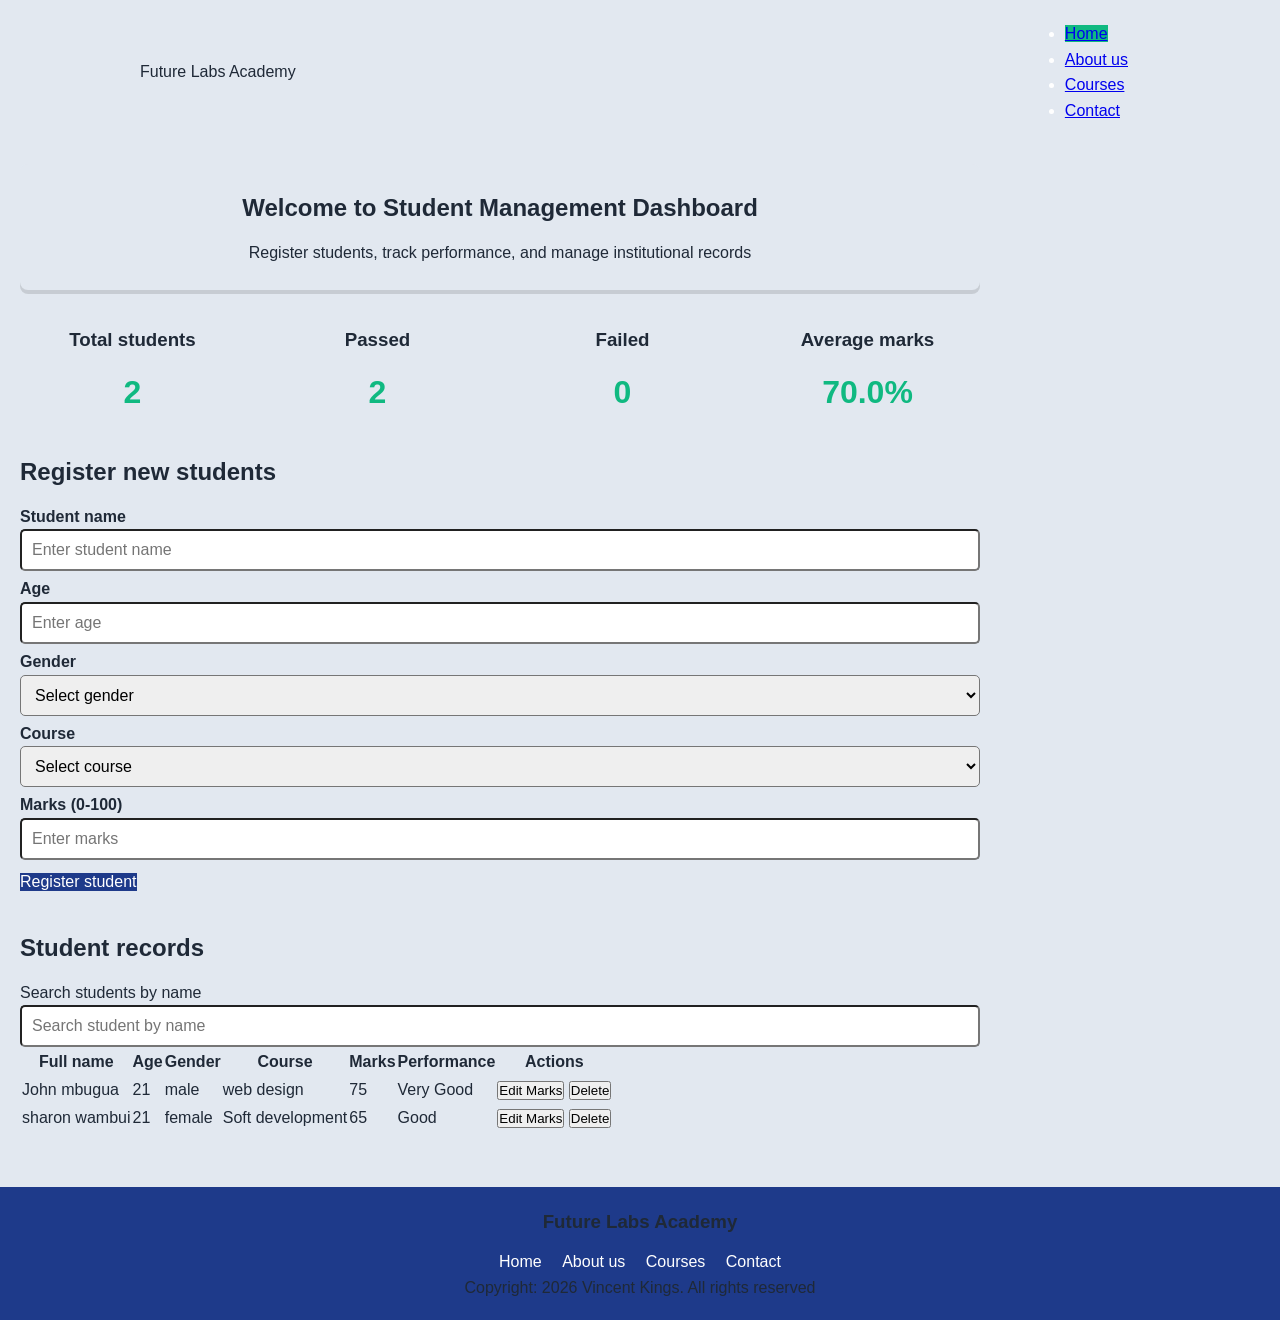
==== index.html @ 4e422dd6 "Student Management system" ====
<!DOCTYPE html>
<html lang="en">
<head>
    <meta charset="UTF-8">
    <meta name="viewport" content="width=device-width, initial-scale=1.0">
    <title>Student Management System | Home</title>
    <link rel="stylesheet" href="css/style.css">
</head>
<body>
    <header>
        <nav class="navbar">
            <div class="logo">Future Labs Academy</div>
            <button id="menu-toggle" class="menu-btn" type="button" aria-label="Toggle navigation">Menu</button>
            <ul id="nav-links" class="nav-links">
                <li><a href="index.html" class="active">Home</a></li>
                <li><a href="about.html">About us</a></li>
                <li><a href="courses.html">Courses</a></li>
                <li><a href="contact.html">Contact</a></li>
            </ul>
        </nav>
    </header>

    <main>
        <section class="hero">
            <h1>Welcome to Student Management Dashboard</h1>
            <p>Register students, track performance, and manage institutional records</p>
        </section>

        <section class="dashboard-stats">
            <div class="stat-card">
                <h3>Total students</h3>
                <p id="total-students">0</p>
            </div>
            <div class="stat-card">
                <h3>Passed</h3>
                <p id="passed-students">0</p>
            </div>
            <div class="stat-card">
                <h3>Failed</h3>
                <p id="failed-students">0</p>
            </div>
            <div class="stat-card">
                <h3>Average marks</h3>
                <p id="average-marks">0</p>
            </div>
        </section>

        <section class="registration-section">
            <h2>Register new students</h2>
            <form id="student-form">
                <div class="form-group">
                    <label for="student-name">Student name</label>
                    <input type="text" id="student-name" placeholder="Enter student name" required>
                </div>
                <div class="form-group">
                    <label for="student-age">Age</label>
                    <input type="number" id="student-age" min="1" placeholder="Enter age" required>
                </div>
                <div class="form-group">
                    <label for="student-gender">Gender</label>
                    <select id="student-gender" required>
                        <option value="">Select gender</option>
                        <option value="male">Male</option>
                        <option value="female">Female</option>
                    </select>
                </div>
                <div class="form-group">
                    <label for="student-course">Course</label>
                    <select id="student-course" required>
                        <option value="">Select course</option>
                        <option value="software development">Software development</option>
                        <option value="web design">Web design</option>
                        <option value="data analysis">Data analysis</option>
                        <option value="cyber security">Cyber security</option>
                        <option value="networking">Networking</option>
                    </select>
                </div>
                <div class="form-group">
                    <label for="student-mark">Marks (0-100)</label>
                    <input type="number" id="student-mark" min="0" max="100" placeholder="Enter marks" required>
                </div>
                <button type="submit" class="btn-primary">Register student</button>
                <p id="form-message" aria-live="polite"></p>
            </form>
        </section>

        <section class="records-section">
            <h2>Student records</h2>
            <div class="search-box">
                <label for="search-input">Search students by name</label>
                <input type="search" id="search-input" placeholder="Search student by name">
            </div>
            <div class="table-container">
                <table id="student-table">
                    <thead>
                        <tr>
                            <th>Full name</th>
                            <th>Age</th>
                            <th>Gender</th>
                            <th>Course</th>
                            <th>Marks</th>
                            <th>Performance</th>
                            <th>Actions</th>
                        </tr>
                    </thead>
                    <tbody id="student-list"></tbody>
                </table>
                <p id="no-result-message" aria-live="polite"></p>
            </div>
        </section>
    </main>

    <footer>
        <h3>Future Labs Academy</h3>
        <div class="footer-links">
            <a href="index.html">Home</a>
            <a href="about.html">About us</a>
            <a href="courses.html">Courses</a>
            <a href="contact.html">Contact</a>
        </div>
        <p class="rights">Copyright: 2026 Vincent Kings. All rights reserved</p>
    </footer>

    <script src="js/script.js"></script>
</body>
</html>
---- css/style.css ----
:root{
    --primary-color:#1e3a8a;
    --secondary-color: #10b981;
    --bg-color: #e2e8f0;
    --card-bg: #ffffff;
    --text-dark: #1f2937;
    --radius:8px;
    --shadow:0 2px 8px rgba(0, 0, 0, 0.12);
}


*{
    box-sizing: border-box;
    margin: 0;
    padding: 0;
}

body{
    font-family: 'Segoe UI', Tahoma, Geneva, Verdana, sans-serif;
    background-color: var(--bg-color);
    color: var(--text-dark);
    line-height: 1.6;
}

main{
    max-width: 1000px;
    margin: 0;
    padding: 20px;
}

section{
    margin-bottom: 35px;
}

h1, h2, h3 {
    color: var(--text-dark);
    margin-bottom: 12px;
}

header{
    background-color: var(--bg-color)
    color: white;
    padding: 15px;
}

.navbar{
    max-width: 1000px;
    margin: auto;
    display: flex;
    justify-content: space-between;
    align-items: center;
    flex-wrap: wrap;
}

.nav-links{
    color: white;
    text-decoration: none;
    padding: 6px 12px;
    border-radius: 4px;
}

.nav-links a:hover, .nav-links a.active{
    background-color: var(--secondary-color)
}


.menu-btn{
    display: none;
    background: none;border: 1px solid white;
    color: white;
    font-size: 1.1rem;
    padding: 10px;
    border-radius: 4px;
    cursor: pointer;
}

.hero{
    background-color: var(--bg-color);
    padding: 25px;
    border-radius: 8px;
    box-shadow: 0 4px rgba(0, 0, 0, 0.12);
    text-align: center;
    border-left: 5px solid var(#10b981);
}
 .dashboard-stats{
    display: grid;
    grid-template-columns: repeat(4, 1fr);
    gap:20px;
 }

 .grid-section{
    display: grid;
    grid-template-columns: repeat(3, 1fr);
    gap: 20px;
 }

 .stat-card .card{
    background-color: var(--card-bg);
    padding: 20px;
    border-radius: var(8px);
    box-shadow: 2px rgba(0, 0, 0,  0.12);
 }

 .stat-card{
    text-align: center;
 }

 .stat-card p{
    font-size: 2rem;
    font-weight: bold;
    color: var(--secondary-color);
 }

 .form-group{
    display: block;
    font-weight: 600;
    margin-bottom: 5px;
 }

 input, select, textarea{
    width: 100%;
    padding: 10px;
    border-radius: 5px;
    font-size: 1rem;
 }

 input:focus, select:focus,textarea:focus{
    border-color:var(--primary-color);
 }

 .btn-primary{
    display: inline-block;
    background-color: var(--primary-color);
    color: white;
    border: none;
    font-size: 1rem;
    margin-top: 8px;
 }

 .social-links{
    display: flex;
    flex-wrap: wrap;
    gap: 10px;
 }

 .social-badge{
    background-color: var(--primary-color);
    color: grey;
    border-radius: 10px;
    font-size: 1rem;
 }

 .social-badge:hover{
    background-color: var(--secondary-color);
 }


 footer-links{
    margin: 10px;
 }

 .footer-links a{
    color: white;
    text-decoration: none;
    margin: 8px;
 }

 .footer-links:hover{
    background-color: var(--secondary-color);
 }

 footer{
    background-color: var(--primary-color);
    text-align: center;
    padding: 20px;
 }
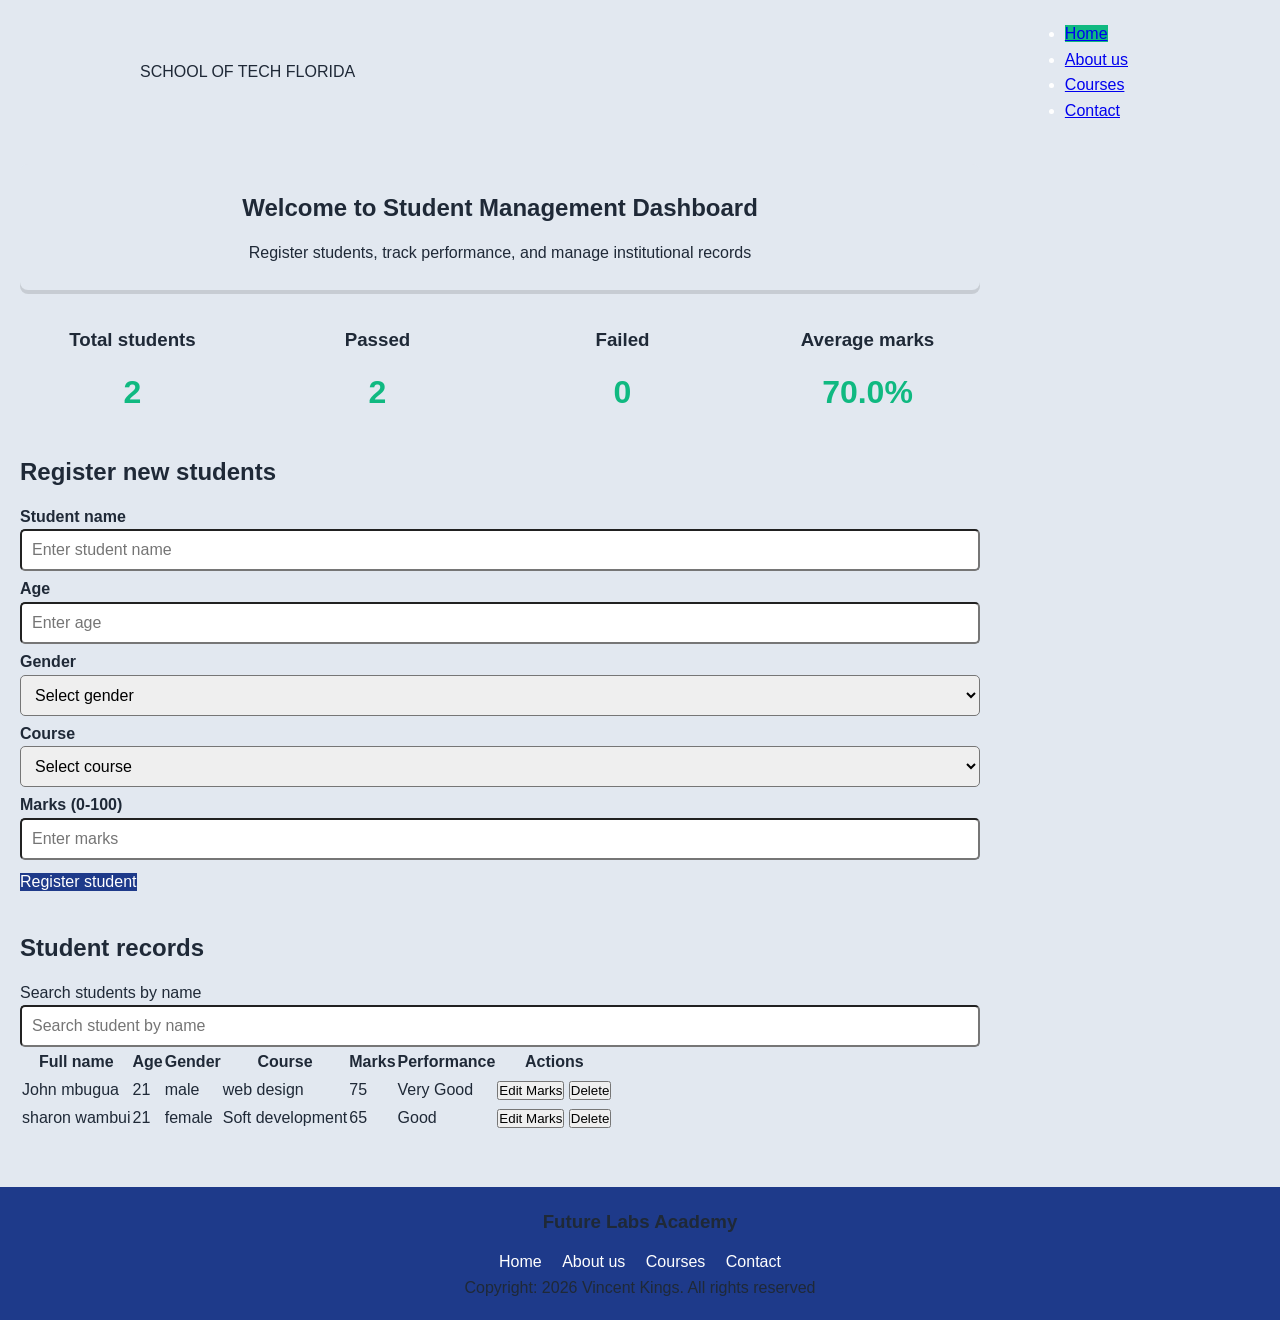
==== commit 0ef50ce8: "studentmanagementsystem" ====
--- a/index.html
+++ b/index.html
@@ -9,7 +9,7 @@
 <body>
     <header>
         <nav class="navbar">
-            <div class="logo">Future Labs Academy</div>
+            <div class="logo">SCHOOL OF TECH FLORIDA</div>
             <button id="menu-toggle" class="menu-btn" type="button" aria-label="Toggle navigation">Menu</button>
             <ul id="nav-links" class="nav-links">
                 <li><a href="index.html" class="active">Home</a></li>
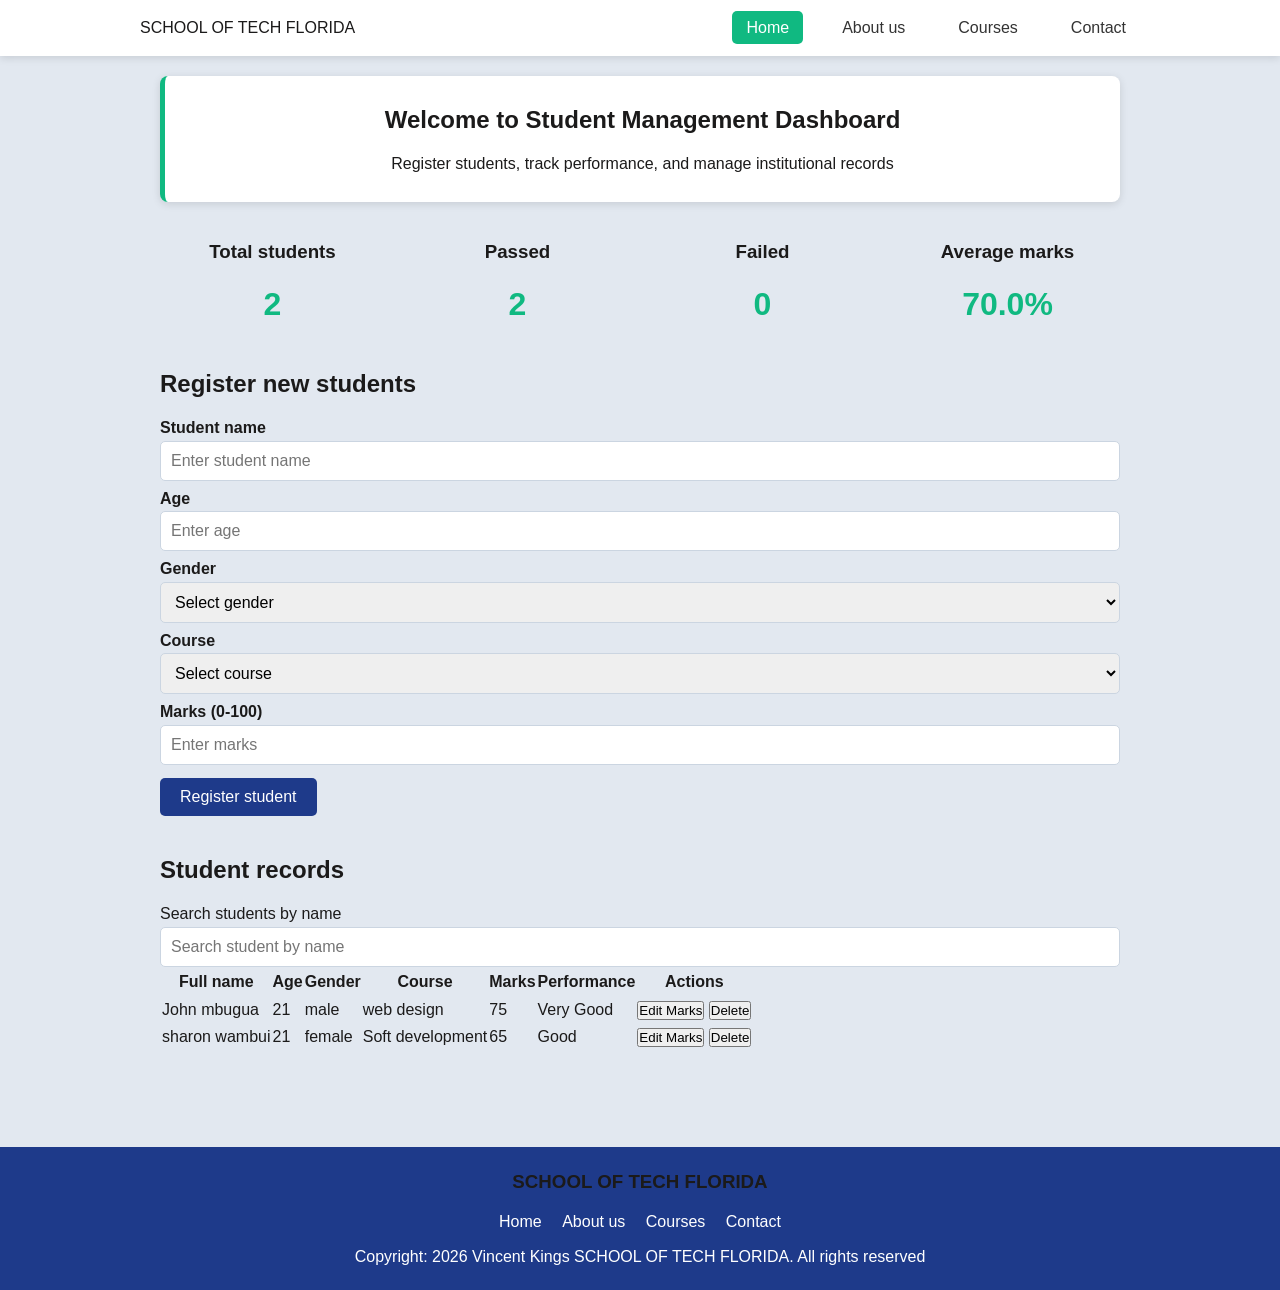
==== commit 7f71c16d: "studentmanagementsystem" ====
--- a/index.html
+++ b/index.html
@@ -111,14 +111,14 @@
     </main>
 
     <footer>
-        <h3>Future Labs Academy</h3>
+        <h3>SCHOOL OF TECH FLORIDA</h3>
         <div class="footer-links">
             <a href="index.html">Home</a>
             <a href="about.html">About us</a>
             <a href="courses.html">Courses</a>
             <a href="contact.html">Contact</a>
         </div>
-        <p class="rights">Copyright: 2026 Vincent Kings. All rights reserved</p>
+        <p class="rights">Copyright: 2026 Vincent Kings SCHOOL OF TECH FLORIDA. All rights reserved</p>
     </footer>
 
     <script src="js/script.js"></script>
--- a/css/style.css
+++ b/css/style.css
@@ -1,49 +1,58 @@
-:root{
-    --primary-color:#1e3a8a;
+:root {
+    --primary-color: #1e3a8a;
     --secondary-color: #10b981;
     --bg-color: #e2e8f0;
     --card-bg: #ffffff;
-    --text-dark: #1f2937;
-    --radius:8px;
-    --shadow:0 2px 8px rgba(0, 0, 0, 0.12);
-}
-
-
-*{
+    --text-dark: #1b1a1a;
+    --radius: 8px;
+    --shadow: 0 2px 8px rgba(0, 0, 0, 0.12);
+}
+
+* {
     box-sizing: border-box;
     margin: 0;
     padding: 0;
 }
 
-body{
+body {
     font-family: 'Segoe UI', Tahoma, Geneva, Verdana, sans-serif;
+    background-image: linear-gradient(rgba(221, 28, 28, 0.13)),url(/css/texas-tech-university-campus-united-spirit-arena.webp);
+    background-repeat:no-repeat;
+    background-size: contain;
     background-color: var(--bg-color);
     color: var(--text-dark);
     line-height: 1.6;
 }
 
-main{
+main {
     max-width: 1000px;
-    margin: 0;
+    margin: 0 auto;
     padding: 20px;
 }
 
-section{
+section {
     margin-bottom: 35px;
+}
+
+h1{
+   text-align: center;
 }
 
 h1, h2, h3 {
     color: var(--text-dark);
     margin-bottom: 12px;
-}
-
-header{
-    background-color: var(--bg-color)
-    color: white;
+    font-family: 'Segoe UI', Tahoma, Geneva, Verdana, sans-serif;
+
+}
+
+header {
+    background-color: var(--card-bg);
+    color: var(--text-dark);
     padding: 15px;
-}
-
-.navbar{
+    box-shadow: var(--shadow);
+}
+
+.navbar {
     max-width: 1000px;
     margin: auto;
     display: flex;
@@ -52,21 +61,32 @@
     flex-wrap: wrap;
 }
 
-.nav-links{
-    color: white;
+.nav-links {
+    list-style: none;
+    margin: 0;
+    padding: 0;
+    display: flex;
+    gap: 25px;
+}
+
+.nav-links a {
+    color: #333;
     text-decoration: none;
-    padding: 6px 12px;
-    border-radius: 4px;
-}
-
-.nav-links a:hover, .nav-links a.active{
-    background-color: var(--secondary-color)
-}
-
-
-.menu-btn{
+    font-weight: 500;
+    padding: 8px 14px;
+    border-radius: 5px;
+}
+
+.nav-links a:hover, 
+.nav-links a.active {
+    background-color: var(--secondary-color);
+    color: white;
+}
+
+.menu-btn {
     display: none;
-    background: none;border: 1px solid white;
+    background: none;
+    border: 1px solid white;
     color: white;
     font-size: 1.1rem;
     padding: 10px;
@@ -74,103 +94,117 @@
     cursor: pointer;
 }
 
-.hero{
-    background-color: var(--bg-color);
+.hero {
+    background-color: var(--card-bg);
     padding: 25px;
-    border-radius: 8px;
-    box-shadow: 0 4px rgba(0, 0, 0, 0.12);
-    text-align: center;
-    border-left: 5px solid var(#10b981);
-}
- .dashboard-stats{
+    border-radius: var(--radius);
+    box-shadow: var(--shadow);
+    text-align: center;
+    border-left: 5px solid var(--secondary-color);
+}
+
+.dashboard-stats {
     display: grid;
     grid-template-columns: repeat(4, 1fr);
-    gap:20px;
- }
-
- .grid-section{
+    gap: 20px;
+}
+
+.grid-section {
     display: grid;
     grid-template-columns: repeat(3, 1fr);
     gap: 20px;
- }
-
- .stat-card .card{
+}
+
+.stat-card .card {
     background-color: var(--card-bg);
     padding: 20px;
-    border-radius: var(8px);
-    box-shadow: 2px rgba(0, 0, 0,  0.12);
- }
-
- .stat-card{
-    text-align: center;
- }
-
- .stat-card p{
+    border-radius: var(--radius);
+    box-shadow: var(--shadow);
+}
+
+.stat-card {
+    text-align: center;
+}
+
+.stat-card p {
     font-size: 2rem;
     font-weight: bold;
     color: var(--secondary-color);
- }
-
- .form-group{
+}
+
+.team-card {
+    background-color: var(--card-bg);
+    padding: 25px 20px;
+    border-radius: var(--radius);
+    box-shadow: var(--shadow);
+    text-align: center;
+    transition: transform 0.3s ease, box-shadow 0.3s ease;
+    border-top: 4px solid var(--primary-color);
+}
+.form-group {
     display: block;
     font-weight: 600;
     margin-bottom: 5px;
- }
-
- input, select, textarea{
+}
+
+input, select, textarea {
     width: 100%;
     padding: 10px;
     border-radius: 5px;
+    border: 1px solid #cbd5e1;
     font-size: 1rem;
- }
-
- input:focus, select:focus,textarea:focus{
-    border-color:var(--primary-color);
- }
-
- .btn-primary{
+}
+
+input:focus, select:focus, textarea:focus {
+    border-color: var(--primary-color);
+    outline: none;
+}
+
+.btn-primary {
     display: inline-block;
     background-color: var(--primary-color);
     color: white;
     border: none;
+    padding: 10px 20px;
+    border-radius: 5px;
     font-size: 1rem;
     margin-top: 8px;
- }
-
- .social-links{
+    cursor: pointer;
+}
+
+.social-links {
     display: flex;
     flex-wrap: wrap;
     gap: 10px;
- }
-
- .social-badge{
+}
+
+.social-badge {
     background-color: var(--primary-color);
-    color: grey;
+    color: white;
+    padding: 6px 12px;
     border-radius: 10px;
+    text-decoration: none;
     font-size: 1rem;
- }
-
- .social-badge:hover{
+}
+
+.social-badge:hover {
     background-color: var(--secondary-color);
- }
-
-
- footer-links{
+}
+
+.footer-links {
     margin: 10px;
- }
-
- .footer-links a{
+}
+
+.footer-links a {
     color: white;
     text-decoration: none;
     margin: 8px;
- }
-
- .footer-links:hover{
-    background-color: var(--secondary-color);
- }
-
- footer{
+}
+
+footer {
     background-color: var(--primary-color);
+    color: white;
     text-align: center;
     padding: 20px;
- }+    margin-top: 40px;
+}
